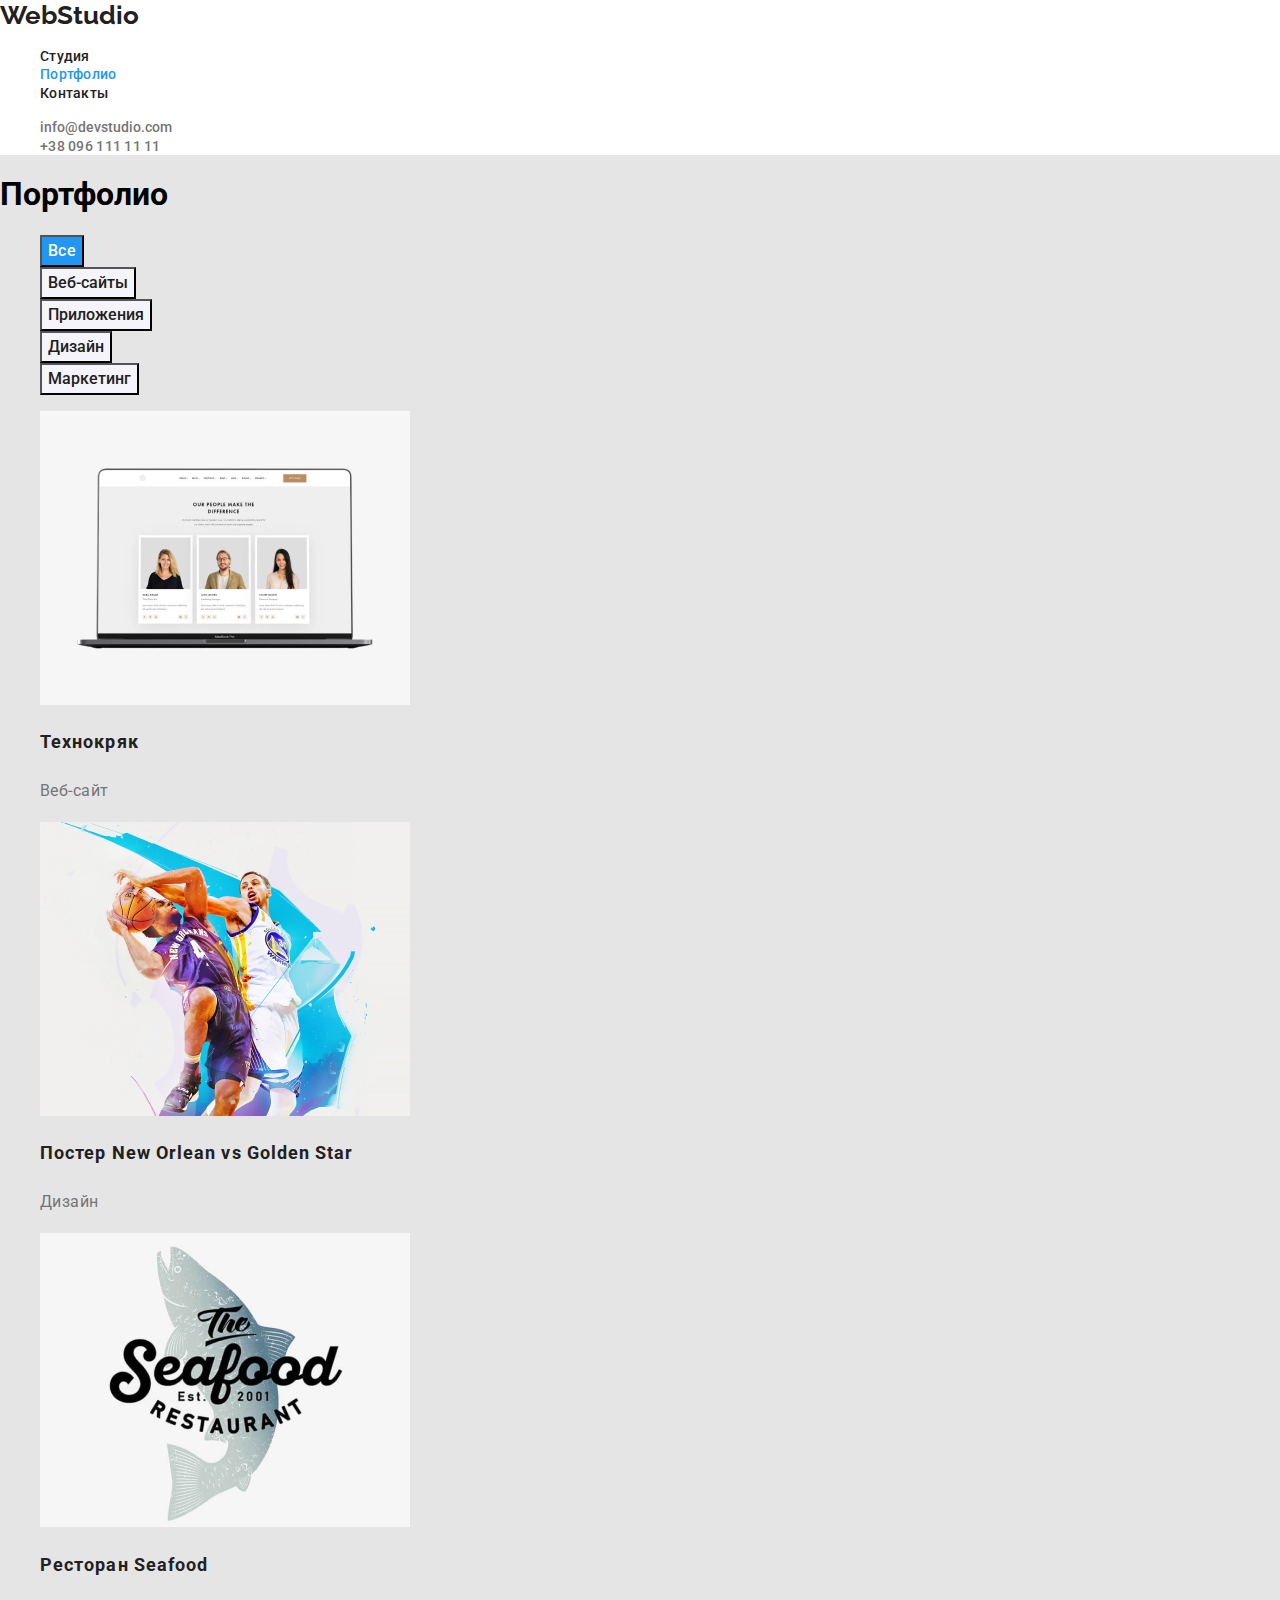
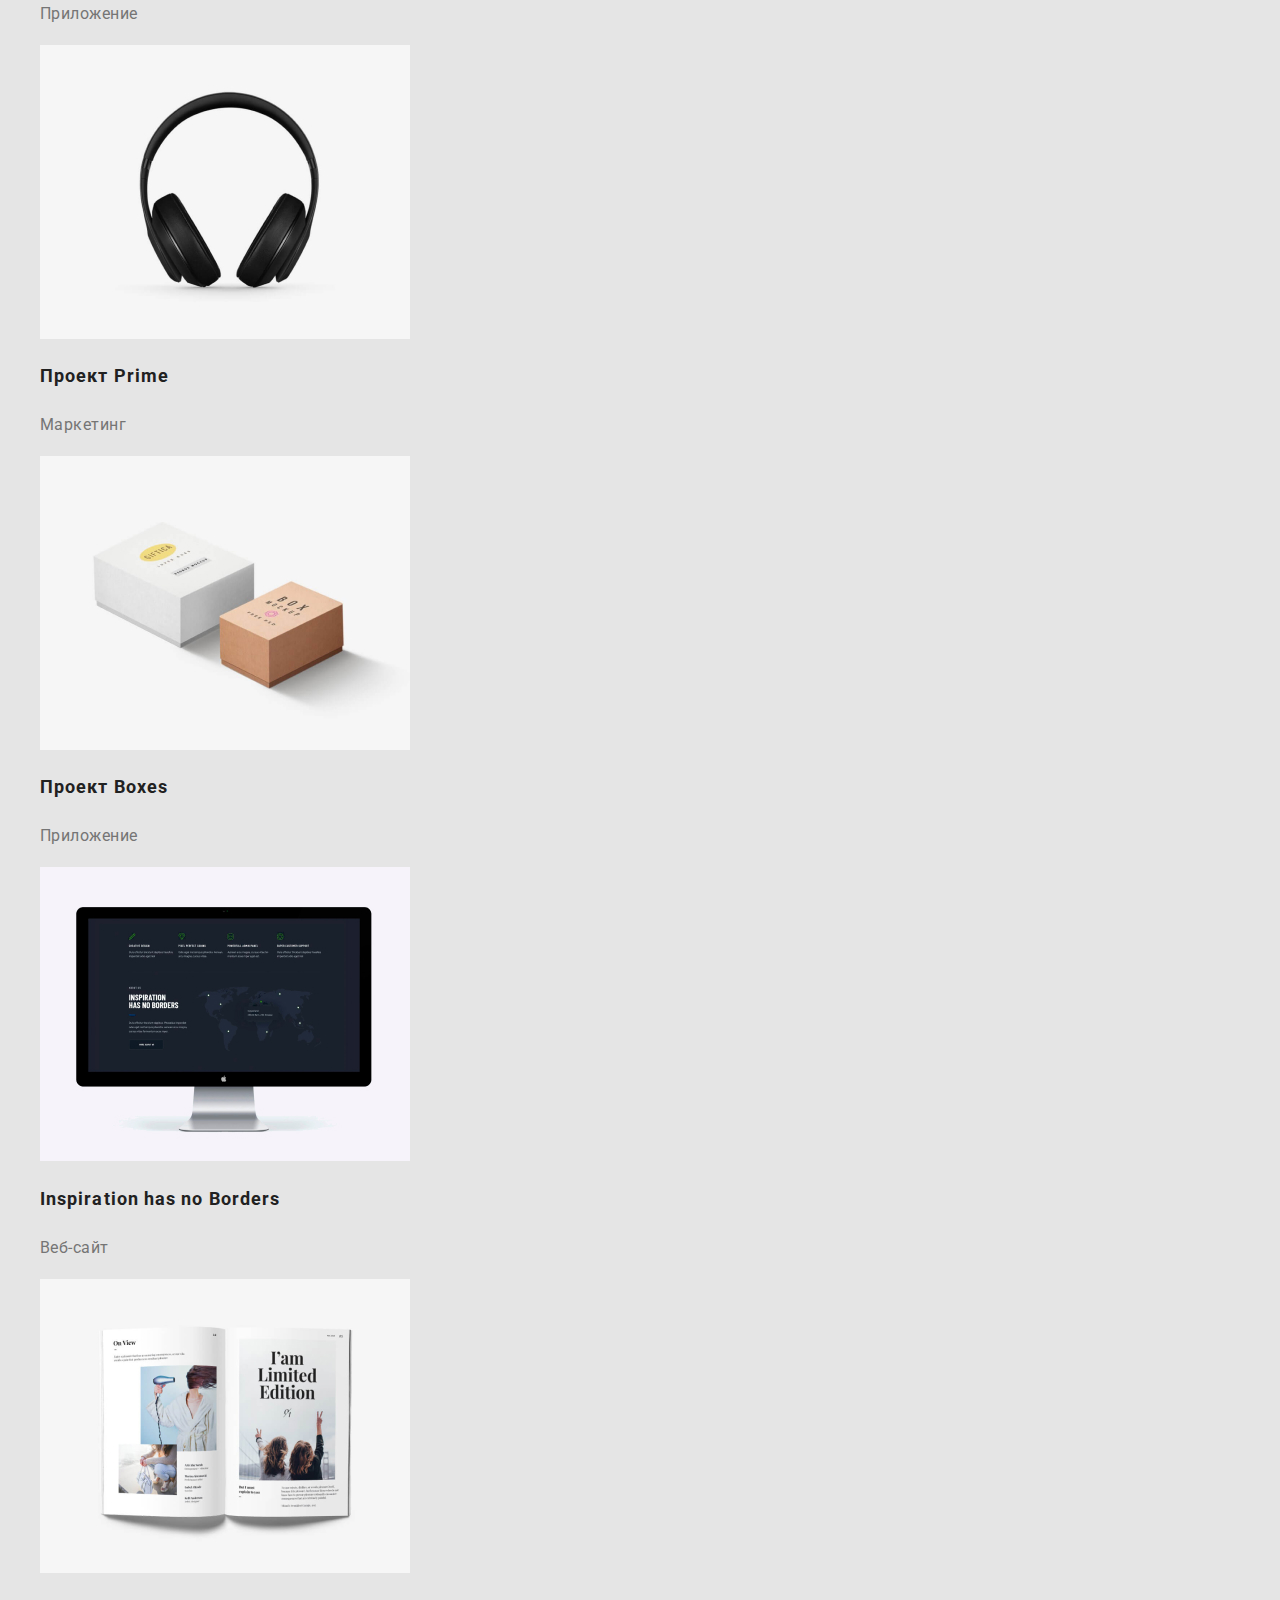
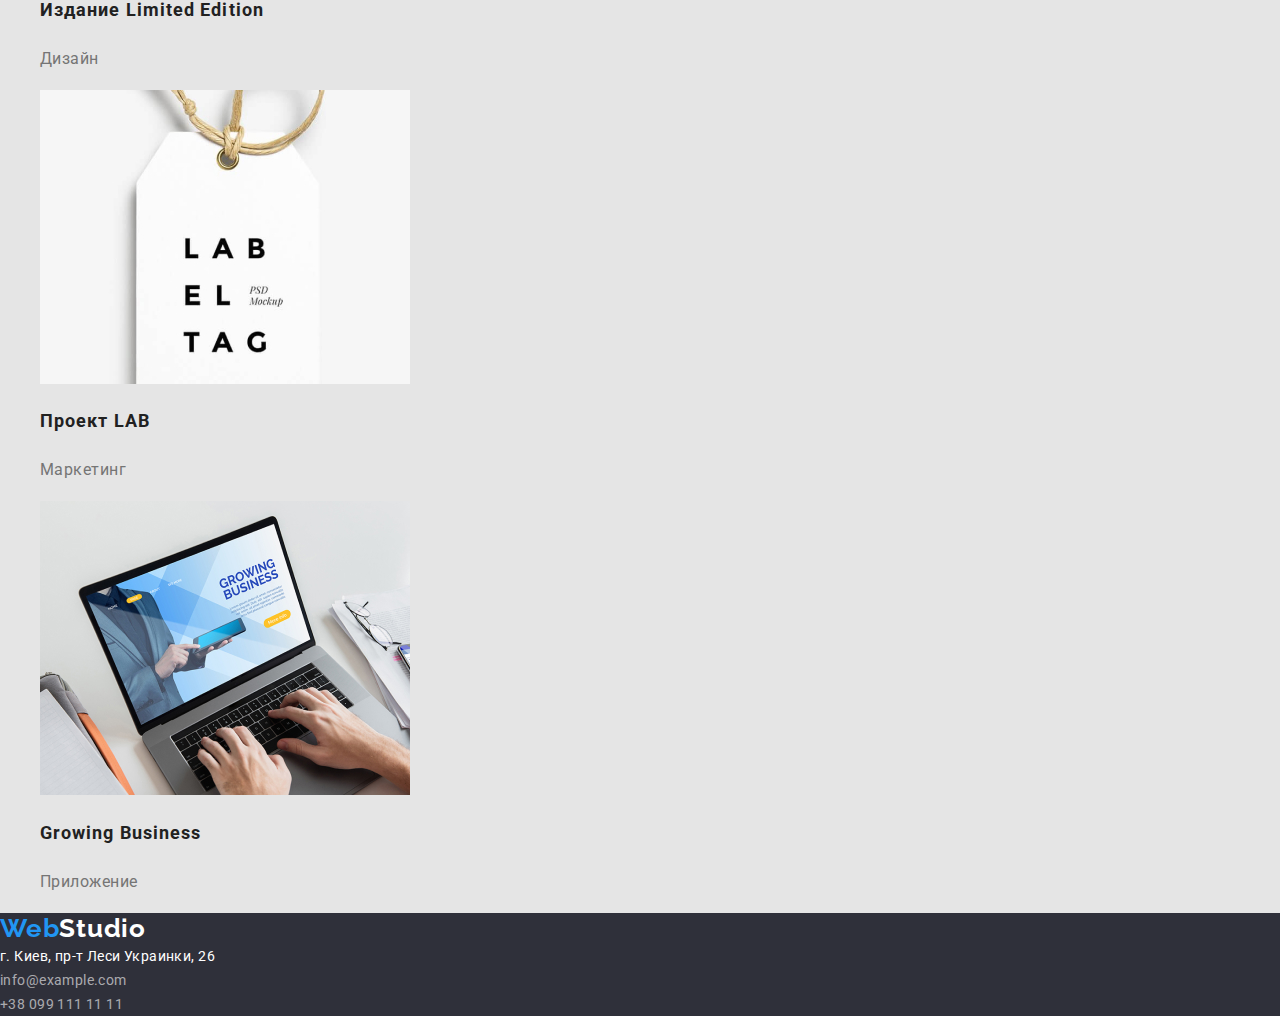
==== portfolio.html @ dc887b52 "Add color and text design" ====
<!DOCTYPE html>
<html lang="en">
<head>
    <meta charset="UTF-8">
    <meta name="viewport" content="width=device-width, initial-scale=1.0">
    <title>Portfolio</title>
    <link href="https://fonts.googleapis.com/css2?family=Raleway&family=Roboto:wght@400;700&display=swap" rel="stylesheet">
    <link rel="stylesheet" href="./css/normalize.css">
    <link rel="stylesheet" href="./css/styles.css">
  
</head>
<body>
    <header>
        <nav>
         
            <a href="./index.html" class="logo-accent">Web<span class="logo-regular">Studio</span></a>
    
            <ul class="site-nav">
              <li><a href="./index.html" class="link">Студия</a></li>
              <li><a href="./portfolio.html" class="link-current">Портфолио</a></li>
              <li><a href="" class="link">Контакты</a></li>
            </ul>
          </nav>
          <ul>
            <li><a href="mailto:info@devstudio.com" class="mail-portfolio">info@devstudio.com</a></li>
            <li><a href="tel:+380961111111" class="tel">+38 096 111 11 11</a></li>
          </ul>
    </header>
    <main>
        <section>
        <h1>Портфолио</h1>
            <ul>
                <li><button class="current-button">Все</button> </li>
                <li><button class="buttons">Веб-сайты</button></li>
                <li><button class="buttons">Приложения</button></li>
                <li><button class="buttons">Дизайн</button></li>
                <li><button class="buttons">Маркетинг</button></li>
            </ul>
        <ul>
            <li>
                <img src="./images/portfolio/tekhnokriak.jpg" 
                alt="Проект Технокряк" 
                width="370"
                height="294">
                    <h2 class= "project-title">Технокряк</h2>
                    <p class=about-project>Веб-сайт</p>
            </li>
            <li>
                <img src="./images/portfolio/orlean_vs_golden_star.jpg" 
                alt="Дизайн постера Новый Орлеан vs Голден Стар"
                width="370"
                height="294">
                    <h2 class= "project-title">Постер New Orlean vs Golden Star</h2>
                    <p class=about-project>Дизайн</p>
            </li>
            <li>
                <img src="./images/portfolio/seafood.jpg" 
                alt="Приложение для ресторана Seafood"
                width="370"
                height="294">
                    <h2 class= "project-title">Ресторан Seafood</h2>
                    <p class=about-project>Приложение</p>
            </li>
            <li>
                <img src="./images/portfolio/prime.jpg" 
                alt="Проект прайм"
                width="370"
                height="294">
                    <h2 class= "project-title">Проект Prime</h2>
                    <p class=about-project>Маркетинг</p>
            </li>
            <li>
                <img src="./images/portfolio/project_boxes.jpg" 
                alt="Проект boxes"
                width="370"
                height="294">
                    <h2 class= "project-title">Проект Boxes</h2>
                    <p class=about-project>Приложение</p>
            </li>
            <li>
                <img src="./images/portfolio/no_borders.jpg" 
                alt="Проект Inspiration has no Borders"
                width="370"
                height="294">
                    <h2 class= "project-title">Inspiration has no Borders</h2>
                    <p class=about-project>Веб-сайт</p>
            </li>
            <li>
                <img src="./images/portfolio/limited_edition.jpg" 
                alt="Проект Издание Limited Edition"
                width="370"
                height="294">
                    <h2 class= "project-title">Издание Limited Edition</h2>
                    <p class=about-project>Дизайн</p>
            </li>
            <li>
                <img src="./images/portfolio/lab.jpg" 
                alt="Проект LAB"
                width="370"
                height="294">
                    <h2 class= "project-title">Проект LAB</h2>
                    <p class=about-project>Маркетинг</p>
            </li>
            <li>
                <img src="./images/portfolio/growing-bussiness.jpg" 
                alt="Growing Business"
                width="370"
                height="294">
                    <h2 class= "project-title">Growing Business</h2>
                    <p class=about-project>Приложение</p>
            </li>
        </ul>
        </section>
    </main>
    <footer>

        <div class="footer-logo"><a href="./index.html" class="logo-accent-footer">Web<span class="logo-white">Studio</span></a></div>
   
         <address>
           г. Киев, пр-т Леси Украинки, 26 <br />
           <a href="mailto:info@example.com" class="footer-contacts">info@example.com</a><br />
           <a href="tel:+38099111111" class="footer-contacts">+38 099 111 11 11</a>
         </address>
         
       </footer>


    
</body>
</html>
---- css/styles.css ----
:root {
    --main-color: #E5E5E5;
    --accent-color: #2196F3;
    --second-color:#F5F4FA;
    --main-font: 'Roboto', sans-serif;
    --accent-font: 'Raleway', sans-serif; 
    --primary-text-color: #757575;
    --second-text-color: #212121;
    --footer-background:#2F303A;
  }

body {
    background-color:var(--main-color);
    font-family: var(--main-font);
}

body li {
    list-style-type: none; 
}

li a {
    text-decoration: none;
}

header {
    background-color: #fff;
}
.logo-accent {
    color:var(--accent-color);
    font-family: Raleway;
    font-style: normal;
    font-weight: bold;
    font-size: 26px;
    line-height: 31px;
    text-decoration: none;
    }
    
.logo-accent:visited {
        text-decoration: none;
    }

.logo-regular {
        color: var(--second-text-color);
        font-family: Raleway;
        font-style: normal;
        font-weight: bold;
        font-size: 26px;
        line-height: 31px;
        text-decoration: none;
    }

   
.logo-regular:hover,
.logo-regular:active {
        color: var(--accent-color);
    }
.logo-accent:hover,
.logo-accent:active {
        color: var(--second-text-color);
    }

.mail {
    text-decoration: none;
    color: var(--accent-color);
    font-family: var(--main-font);
    font-style: normal;
    font-weight: 500;
    font-size: 14px;
    line-height: 16px;}

.mail:hover,
     :active {
        text-decoration: underline
        var(--accent-color);
     }

.mail-portfolio {
    text-decoration: none;
    color: var(--primary-text-color);
    font-family: var(--main-font);
    font-style: normal;
    font-weight: 500;
    font-size: 14px;
    line-height: 16px;}

.mail-portfolio:hover,
               :active {
                 text-decoration: underline
                 var(--accent-color);
               }

.tel {
    color: var(--primary-text-color);
    font-family: var(--main-font);
    font-style: normal;
    font-weight: 500;
    font-size: 14px;
    line-height: 16px;
    letter-spacing: 0.02em;
    text-decoration: none;
}
 
.site-nav a{
    text-decoration: none;
    color: var(--second-text-color);
    font-family: Roboto;
    font-style: normal;
    font-weight: 500;
    font-size: 14px;
    line-height: 16px;
    letter-spacing: 0.02em;}


.site-nav .link-current {
    color: var(--accent-color);}


.link:hover,
     :focus {
        color: var(--accent-color);
    }

.hero {
    background-color: #2F303A;
    }

.hero h1 {
    color: #ffffff;
    font-family: var(--main-font);
    font-style: normal;
    font-weight: 900;
    font-size: 44px;
    line-height: 60px;
    text-align: center;
    letter-spacing: 0.06em;
    text-transform: uppercase;
}

.button {
    background-color: var(--accent-color);
    color: #ffffff;
    font-family: var(--main-font);
    font-style: normal;
    font-weight: bold;
    font-size: 16px;
    line-height: 30px;
    letter-spacing: 0.06em;
}
.section-title {
    font-family: var(--main-font);
    color: var(--second-text-color);
    font-style: normal;
    font-weight: bold;
    font-size: 14px;
    line-height: 16px;
    letter-spacing: 0.03em;
    text-transform: uppercase;
}
.section-title h2 {
    font-family: var(--main-font);
    color: var(--primary-text-color);
    font-style: normal;
    font-weight: normal;
    font-size: 14px;
    line-height: 24px;
    letter-spacing: 0.03em;
}
.about-us {
    font-family: var(--main-font);
    color: var(--primary-text-color);
    font-style: normal;
    font-weight: normal;
    font-size: 14px;
    line-height: 24px;
    letter-spacing: 0.03em;
}
.our-work {
    font-family: var(--main-font);
    color:  var(--second-text-color);
    font-style: normal;
    font-weight: bold;
    font-size: 36px;
    line-height: 42px;
    text-align: center;
    letter-spacing: 0.03em;
}
.our-team {
    background-color: var(--second-color);
}
.team-members {
    font-family: var(--main-font);
    color: var(--second-text-color);
    font-style: normal;
    font-weight: 500;
    font-size: 16px;
    line-height: 19px;
}
.team-p {
    font-family: var(--main-font);
    color: var(--primary-text-color);
    font-style: normal;
    font-weight: normal;
    font-size: 16px;
    line-height: 19px;
}
footer {
    background-color: var(--footer-background);
}
.logo-white {
    color: #ffffff;
    text-decoration: none;
}
.logo-accent-footer {
    color: var(--accent-color);
    text-decoration: none;
}
.footer-logo {
    font-family: var(--accent-font);
    font-style: normal;
    font-weight: bold;
    font-size: 26px;
    line-height: 31px;
    letter-spacing: 0.03em;
    text-decoration: none;
}
.footer-logo:hover,
            :focus,
            :active {
                text-decoration: underline;
                color: var(--accent-color);
            }
address {
    font-family: var(--main-font);
    color: #ffffff;
    font-style: normal;
    font-weight: normal;
    font-size: 14px;
    line-height: 24px;
    letter-spacing: 0.03em;
}
.footer-contacts {
    font-family: var(--main-font);
    color: rgba(255, 255, 255, 0.6);
    font-style: normal;
    font-weight: normal;
    font-size: 14px;
    line-height: 24px;
    letter-spacing: 0.03em;
    text-decoration: none;
}
.footer-contacts:active,
                :focus { text-decoration: underline;
                         color: var(--accent-color); }

/* Portfolio-page */
.current-button {
    background: var(--accent-color);
    color: #ffffff;
    font-family: var(--main-font);
    font-style: normal;
    font-weight: 500;
    font-size: 16px;
    line-height: 26px;
    letter-spacing: 0.03em;}
               
.buttons {
    background:var(--second-color);
    color: var(--second-text-color);
    font-family: var(--main-font);
    font-style: normal;
    font-weight: 500;
    font-size: 16px;
    line-height: 26px;
}        
.project-title {
    font-family: var(--main-font);
    color: var(--second-text-color);
    font-style: normal;
    font-weight: bold;
    font-size: 18px;
    line-height: 36px;
    letter-spacing: 0.06em;
    }         
.about-project {
    font-family: var(--main-font);
    color: var(--primary-text-color);
    font-style: normal;
    font-weight: normal;
    font-size: 16px;
    line-height: 30px;
    letter-spacing: 0.03em;
}
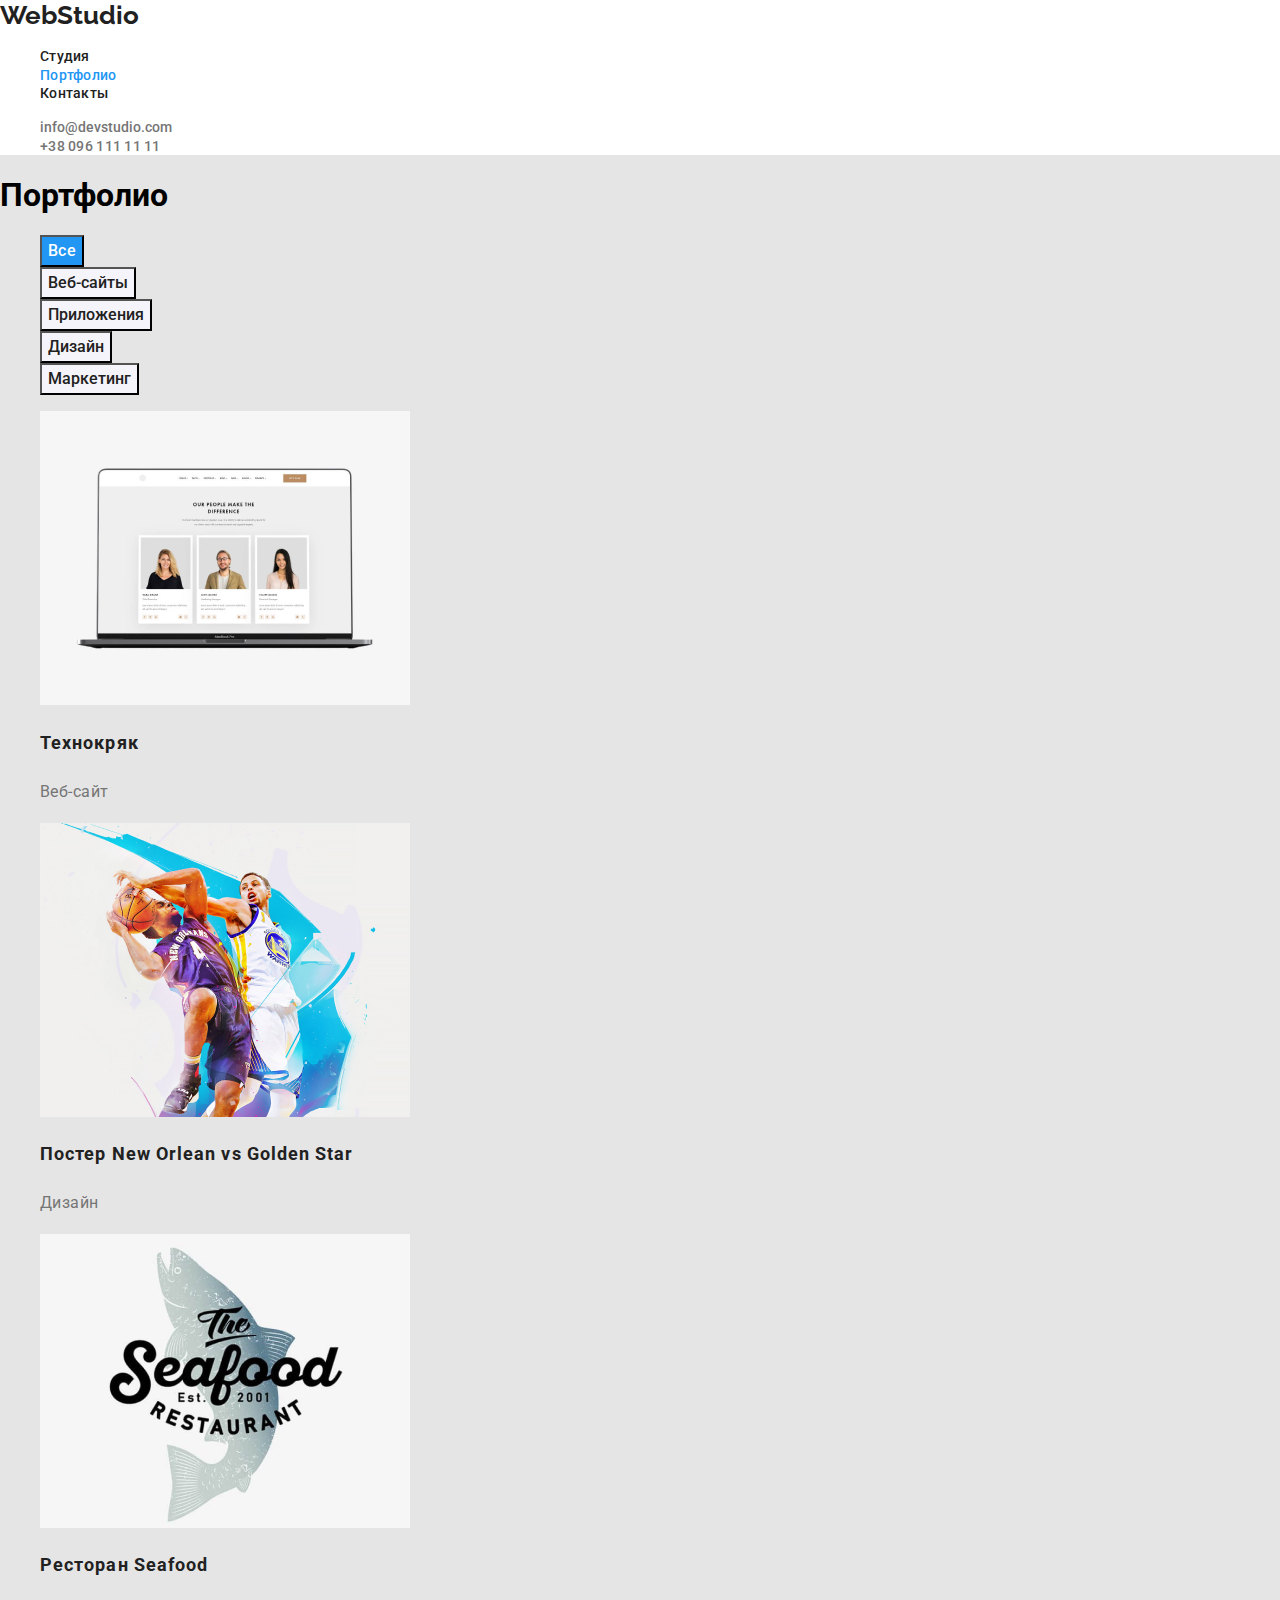
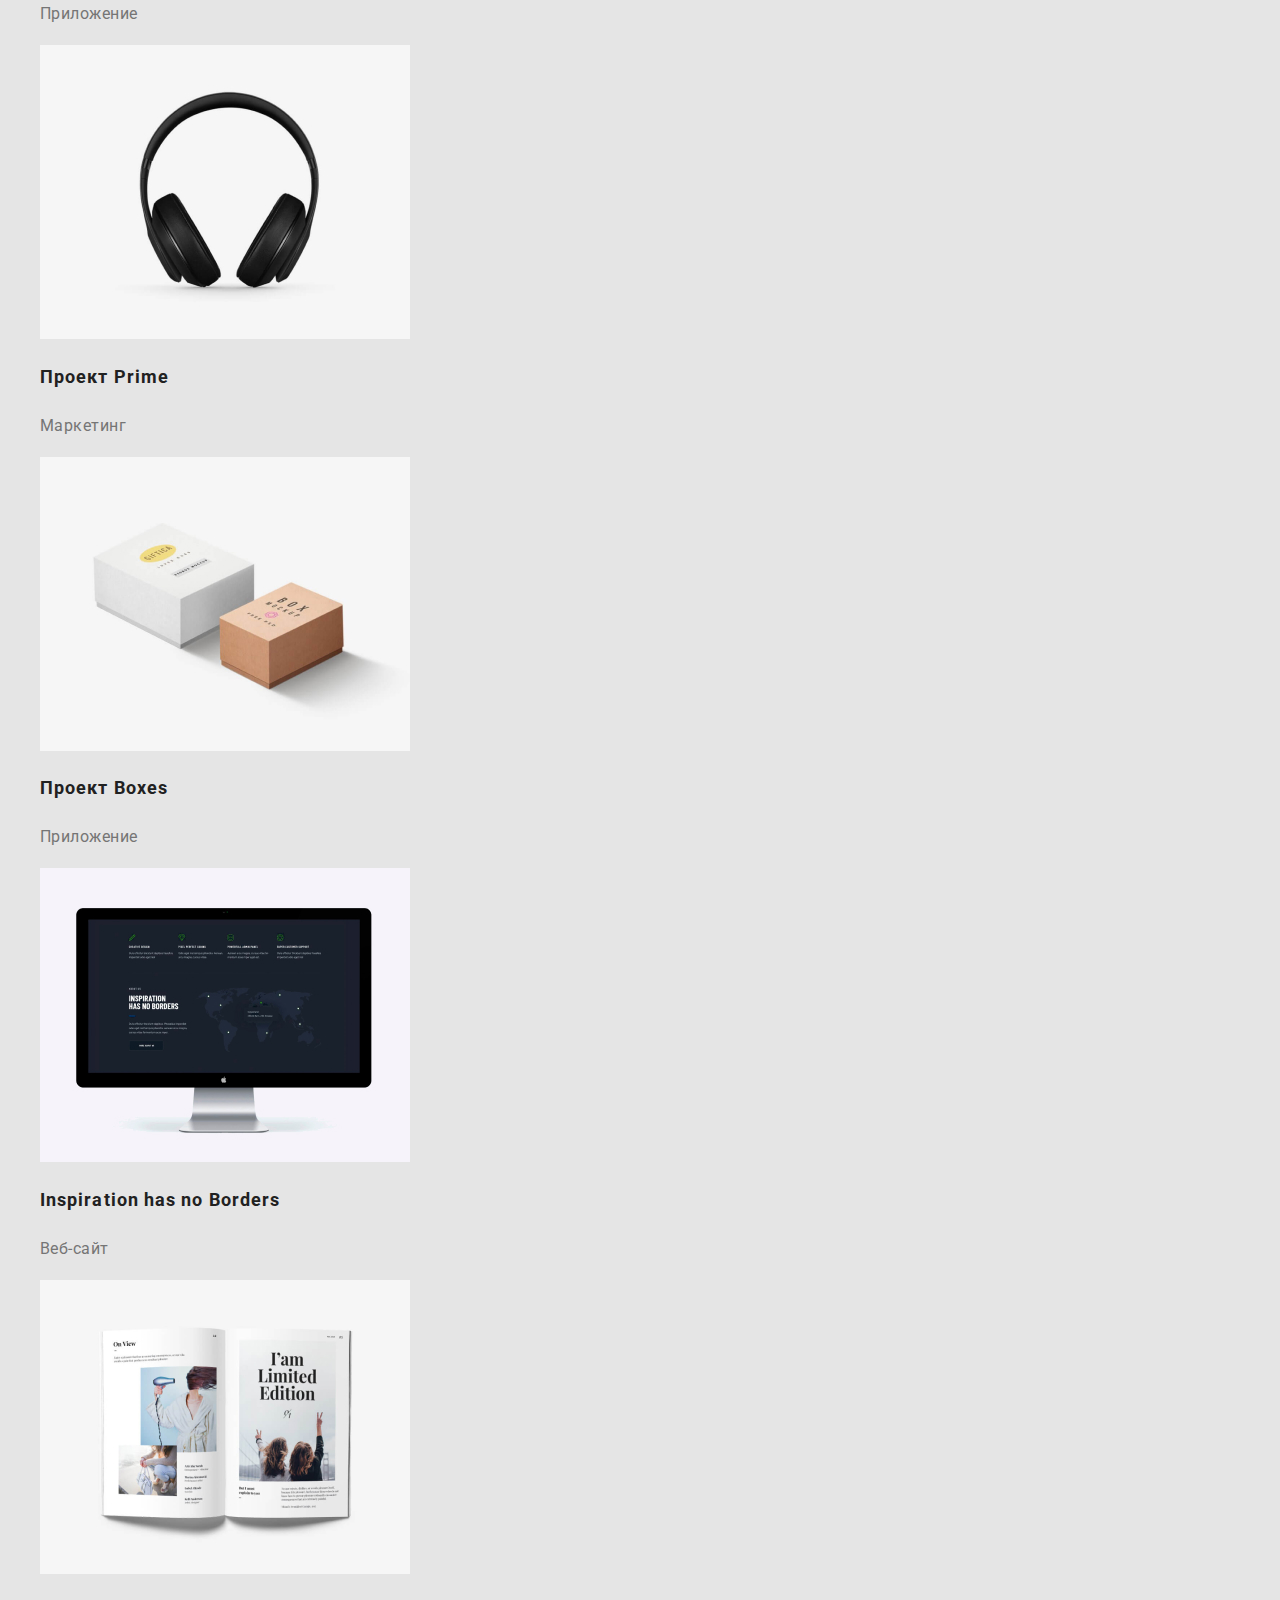
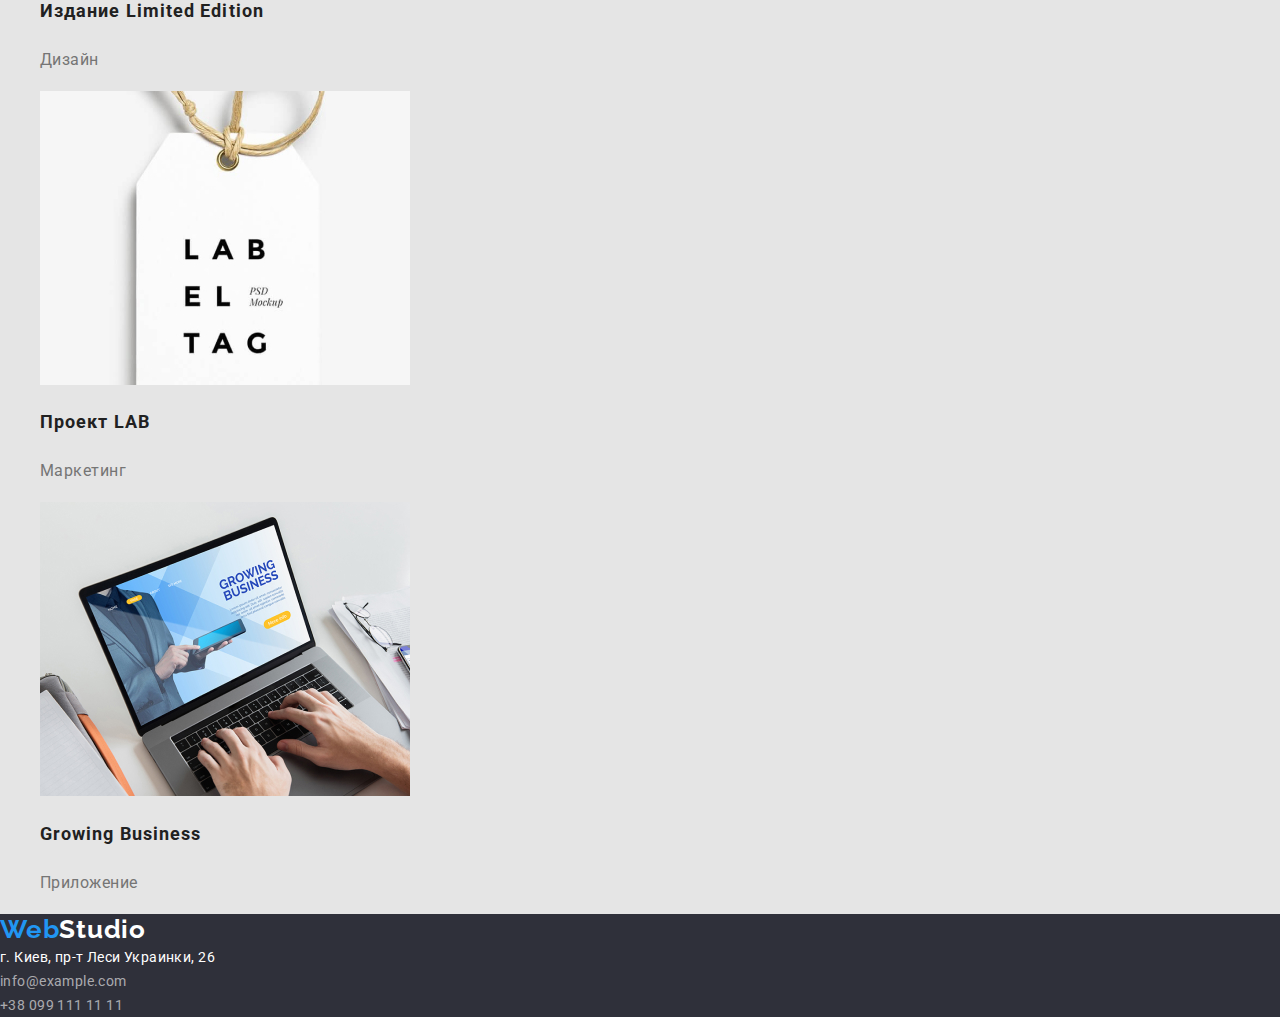
==== commit b17d6be9: "Добавлены недостающие шрифты/изменено line-height" ====
--- a/portfolio.html
+++ b/portfolio.html
@@ -4,7 +4,7 @@
     <meta charset="UTF-8">
     <meta name="viewport" content="width=device-width, initial-scale=1.0">
     <title>Portfolio</title>
-    <link href="https://fonts.googleapis.com/css2?family=Raleway&family=Roboto:wght@400;700&display=swap" rel="stylesheet">
+    <link href="https://fonts.googleapis.com/css2?family=Raleway:wght@700&family=Roboto:wght@400;500;700;900&display=swap" rel="stylesheet">
     <link rel="stylesheet" href="./css/normalize.css">
     <link rel="stylesheet" href="./css/styles.css">
   
--- a/css/styles.css
+++ b/css/styles.css
@@ -12,6 +12,7 @@
 body {
     background-color:var(--main-color);
     font-family: var(--main-font);
+    
 }
 
 body li {
@@ -27,11 +28,11 @@
 }
 .logo-accent {
     color:var(--accent-color);
-    font-family: Raleway;
+    font-family: var(--accent-font);
     font-style: normal;
     font-weight: bold;
     font-size: 26px;
-    line-height: 31px;
+    line-height: 1.2;
     text-decoration: none;
     }
     
@@ -41,11 +42,11 @@
 
 .logo-regular {
         color: var(--second-text-color);
-        font-family: Raleway;
+        font-family: var(--accent-font);
         font-style: normal;
         font-weight: bold;
         font-size: 26px;
-        line-height: 31px;
+        line-height: 1.2;
         text-decoration: none;
     }
 
@@ -66,7 +67,7 @@
     font-style: normal;
     font-weight: 500;
     font-size: 14px;
-    line-height: 16px;}
+    line-height: 1.15;}
 
 .mail:hover,
      :active {
@@ -81,7 +82,7 @@
     font-style: normal;
     font-weight: 500;
     font-size: 14px;
-    line-height: 16px;}
+    line-height: 1.15;}
 
 .mail-portfolio:hover,
                :active {
@@ -95,7 +96,7 @@
     font-style: normal;
     font-weight: 500;
     font-size: 14px;
-    line-height: 16px;
+    line-height: 1.15;
     letter-spacing: 0.02em;
     text-decoration: none;
 }
@@ -107,7 +108,7 @@
     font-style: normal;
     font-weight: 500;
     font-size: 14px;
-    line-height: 16px;
+    line-height: 1.15;
     letter-spacing: 0.02em;}
 
 
@@ -130,7 +131,7 @@
     font-style: normal;
     font-weight: 900;
     font-size: 44px;
-    line-height: 60px;
+    line-height: 1.37;
     text-align: center;
     letter-spacing: 0.06em;
     text-transform: uppercase;
@@ -143,7 +144,7 @@
     font-style: normal;
     font-weight: bold;
     font-size: 16px;
-    line-height: 30px;
+    line-height: 1.88;
     letter-spacing: 0.06em;
 }
 .section-title {
@@ -152,7 +153,7 @@
     font-style: normal;
     font-weight: bold;
     font-size: 14px;
-    line-height: 16px;
+    line-height: 1.15;
     letter-spacing: 0.03em;
     text-transform: uppercase;
 }
@@ -162,7 +163,7 @@
     font-style: normal;
     font-weight: normal;
     font-size: 14px;
-    line-height: 24px;
+    line-height: 1.72;
     letter-spacing: 0.03em;
 }
 .about-us {
@@ -171,7 +172,7 @@
     font-style: normal;
     font-weight: normal;
     font-size: 14px;
-    line-height: 24px;
+    line-height: 1.72;
     letter-spacing: 0.03em;
 }
 .our-work {
@@ -180,7 +181,7 @@
     font-style: normal;
     font-weight: bold;
     font-size: 36px;
-    line-height: 42px;
+    line-height: 1.17;
     text-align: center;
     letter-spacing: 0.03em;
 }
@@ -193,7 +194,7 @@
     font-style: normal;
     font-weight: 500;
     font-size: 16px;
-    line-height: 19px;
+    line-height: 1.19;
 }
 .team-p {
     font-family: var(--main-font);
@@ -201,7 +202,7 @@
     font-style: normal;
     font-weight: normal;
     font-size: 16px;
-    line-height: 19px;
+    line-height: 1.19;
 }
 footer {
     background-color: var(--footer-background);
@@ -219,7 +220,7 @@
     font-style: normal;
     font-weight: bold;
     font-size: 26px;
-    line-height: 31px;
+    line-height: 1.20;
     letter-spacing: 0.03em;
     text-decoration: none;
 }
@@ -235,7 +236,7 @@
     font-style: normal;
     font-weight: normal;
     font-size: 14px;
-    line-height: 24px;
+    line-height: 1.72;
     letter-spacing: 0.03em;
 }
 .footer-contacts {
@@ -244,7 +245,7 @@
     font-style: normal;
     font-weight: normal;
     font-size: 14px;
-    line-height: 24px;
+    line-height: 1.72;
     letter-spacing: 0.03em;
     text-decoration: none;
 }
@@ -260,7 +261,7 @@
     font-style: normal;
     font-weight: 500;
     font-size: 16px;
-    line-height: 26px;
+    line-height: 1.63;
     letter-spacing: 0.03em;}
                
 .buttons {
@@ -270,7 +271,7 @@
     font-style: normal;
     font-weight: 500;
     font-size: 16px;
-    line-height: 26px;
+    line-height: 1.63;
 }        
 .project-title {
     font-family: var(--main-font);
@@ -278,7 +279,7 @@
     font-style: normal;
     font-weight: bold;
     font-size: 18px;
-    line-height: 36px;
+    line-height: 2;
     letter-spacing: 0.06em;
     }         
 .about-project {
@@ -287,6 +288,6 @@
     font-style: normal;
     font-weight: normal;
     font-size: 16px;
-    line-height: 30px;
+    line-height: 1.88;
     letter-spacing: 0.03em;
 }